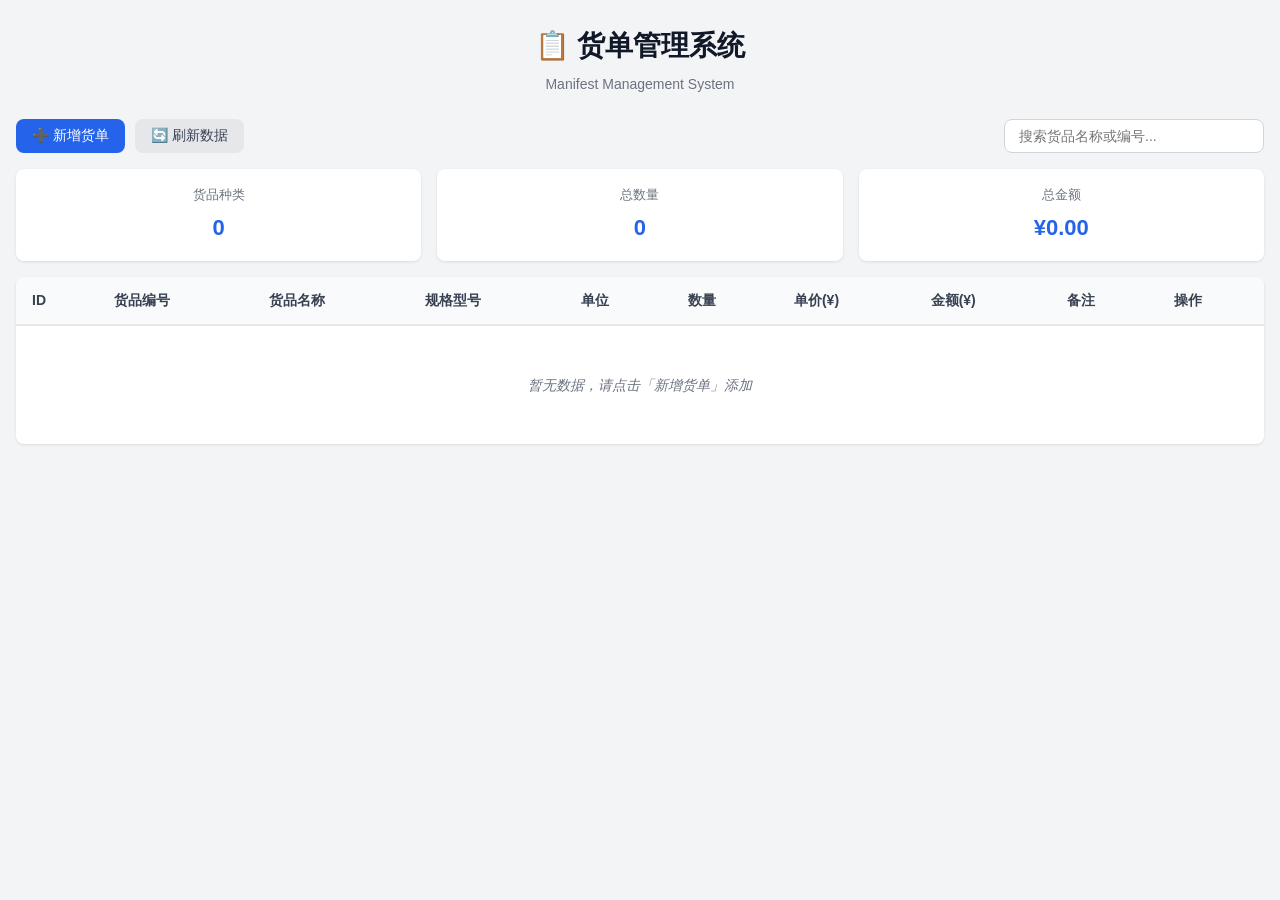
==== src/main/resources/static/index.html @ 2e597fec "feat: 新增产品管理模块（产品名、产品号、子型号、单价分存储）" ====
<!DOCTYPE html>
<html lang="zh-CN">
<head>
    <meta charset="UTF-8">
    <meta name="viewport" content="width=device-width, initial-scale=1.0">
    <title>货单管理系统</title>
    <link rel="stylesheet" href="css/style.css">
</head>
<body>
    <div class="container">
        <!-- 标题区 -->
        <div class="header">
            <h1>📋 货单管理系统</h1>
            <p class="subtitle">Manifest Management System</p>
        </div>

        <!-- 操作区 -->
        <div class="toolbar">
            <button class="btn btn-primary" onclick="openModal('add')">➕ 新增货单</button>
            <button class="btn btn-secondary" onclick="loadData()">🔄 刷新数据</button>
            <div class="search-box">
                <input type="text" id="searchInput" placeholder="搜索货品名称或编号..." oninput="handleSearch()">
            </div>
        </div>

        <!-- 统计区 -->
        <div class="stats">
            <div class="stat-item">
                <span class="stat-label">货品种类</span>
                <span class="stat-value" id="totalCount">0</span>
            </div>
            <div class="stat-item">
                <span class="stat-label">总数量</span>
                <span class="stat-value" id="totalQuantity">0</span>
            </div>
            <div class="stat-item">
                <span class="stat-label">总金额</span>
                <span class="stat-value" id="totalAmount">¥0.00</span>
            </div>
        </div>

        <!-- 表格区 -->
        <div class="table-wrapper">
            <table class="data-table" id="manifestTable">
                <thead>
                    <tr>
                        <th>ID</th>
                        <th>货品编号</th>
                        <th>货品名称</th>
                        <th>规格型号</th>
                        <th>单位</th>
                        <th>数量</th>
                        <th>单价(¥)</th>
                        <th>金额(¥)</th>
                        <th>备注</th>
                        <th>操作</th>
                    </tr>
                </thead>
                <tbody id="tableBody">
                    <tr class="empty-row">
                        <td colspan="10">暂无数据，请点击「新增货单」添加</td>
                    </tr>
                </tbody>
            </table>
        </div>

        <!-- 分页区 -->
        <div class="pagination" id="pagination"></div>
    </div>

    <!-- 弹窗：新增 / 编辑 -->
    <div class="modal-overlay" id="formModal" style="display: none;">
        <div class="modal">
            <div class="modal-header">
                <h3 id="modalTitle">新增货单</h3>
                <button class="modal-close" onclick="closeModal()">×</button>
            </div>
            <form id="manifestForm" onsubmit="submitForm(event)">
                <input type="hidden" id="editId">
                <div class="form-row">
                    <div class="form-group">
                        <label>货品编号 <span class="required">*</span></label>
                        <input type="text" id="goodsNo" required maxlength="50" placeholder="例如：A001">
                    </div>
                    <div class="form-group">
                        <label>货品名称 <span class="required">*</span></label>
                        <input type="text" id="goodsName" required maxlength="200" placeholder="例如：不锈钢螺丝 M8×30">
                    </div>
                </div>
                <div class="form-row">
                    <div class="form-group">
                        <label>规格型号</label>
                        <input type="text" id="specification" maxlength="200" placeholder="例如：M8×30mm">
                    </div>
                    <div class="form-group">
                        <label>单位 <span class="required">*</span></label>
                        <input type="text" id="unit" required maxlength="20" placeholder="例如：个/箱/千克">
                    </div>
                </div>
                <div class="form-row">
                    <div class="form-group">
                        <label>数量 <span class="required">*</span></label>
                        <input type="number" id="quantity" required min="0" placeholder="0">
                    </div>
                    <div class="form-group">
                        <label>单价(¥) <span class="required">*</span></label>
                        <input type="number" id="unitPrice" required min="0" step="0.01" placeholder="0.00">
                    </div>
                </div>
                <div class="form-group full-width">
                    <label>备注</label>
                    <textarea id="remark" maxlength="500" rows="3" placeholder="选填，最多500字"></textarea>
                </div>
                <div class="form-actions">
                    <button type="button" class="btn btn-cancel" onclick="closeModal()">取消</button>
                    <button type="submit" class="btn btn-primary">保存</button>
                </div>
            </form>
        </div>
    </div>

    <!-- 确认删除弹窗 -->
    <div class="modal-overlay" id="confirmModal" style="display: none;">
        <div class="modal modal-sm">
            <div class="modal-header">
                <h3>确认删除</h3>
                <button class="modal-close" onclick="closeConfirm()">×</button>
            </div>
            <div class="modal-body">
                <p>确定要删除这条货单记录吗？此操作不可撤销。</p>
            </div>
            <div class="form-actions">
                <button type="button" class="btn btn-cancel" onclick="closeConfirm()">取消</button>
                <button type="button" class="btn btn-danger" onclick="confirmDelete()">确认删除</button>
            </div>
        </div>
    </div>

    <script src="js/app.js"></script>
</body>
</html>
---- src/main/resources/static/css/style.css ----
/* ============================================
   货单管理系统 — 样式表
   ============================================ */

:root {
    --primary: #2563eb;
    --primary-hover: #1d4ed8;
    --danger: #dc2626;
    --danger-hover: #b91c1c;
    --success: #16a34a;
    --gray-50: #f9fafb;
    --gray-100: #f3f4f6;
    --gray-200: #e5e7eb;
    --gray-300: #d1d5db;
    --gray-500: #6b7280;
    --gray-700: #374151;
    --gray-900: #111827;
    --shadow: 0 1px 3px rgba(0,0,0,0.1);
    --shadow-md: 0 4px 6px -1px rgba(0,0,0,0.1);
    --radius: 8px;
}

* { margin: 0; padding: 0; box-sizing: border-box; }

body {
    font-family: -apple-system, BlinkMacSystemFont, "Segoe UI", Roboto,
                 "Helvetica Neue", Arial, sans-serif;
    background: var(--gray-100);
    color: var(--gray-900);
    line-height: 1.6;
}

.container {
    max-width: 1400px;
    margin: 0 auto;
    padding: 24px 16px;
}

/* ---- 标题 ---- */
.header {
    text-align: center;
    margin-bottom: 24px;
}
.header h1 {
    font-size: 28px;
    font-weight: 700;
    color: var(--gray-900);
}
.subtitle {
    color: var(--gray-500);
    font-size: 14px;
    margin-top: 4px;
}

/* ---- 工具栏 ---- */
.toolbar {
    display: flex;
    gap: 10px;
    align-items: center;
    margin-bottom: 16px;
    flex-wrap: wrap;
}
.search-box {
    margin-left: auto;
}
.search-box input {
    padding: 8px 14px;
    border: 1px solid var(--gray-300);
    border-radius: var(--radius);
    width: 260px;
    font-size: 14px;
    outline: none;
    transition: border-color 0.2s;
}
.search-box input:focus {
    border-color: var(--primary);
}

/* ---- 按钮 ---- */
.btn {
    padding: 8px 16px;
    border: none;
    border-radius: var(--radius);
    font-size: 14px;
    font-weight: 500;
    cursor: pointer;
    transition: background 0.2s, opacity 0.2s;
    white-space: nowrap;
}
.btn-primary {
    background: var(--primary);
    color: #fff;
}
.btn-primary:hover { background: var(--primary-hover); }
.btn-secondary {
    background: var(--gray-200);
    color: var(--gray-700);
}
.btn-secondary:hover { background: var(--gray-300); }
.btn-cancel {
    background: var(--gray-100);
    color: var(--gray-700);
    border: 1px solid var(--gray-300);
}
.btn-cancel:hover { background: var(--gray-200); }
.btn-danger {
    background: var(--danger);
    color: #fff;
}
.btn-danger:hover { background: var(--danger-hover); }
.btn-sm {
    padding: 4px 10px;
    font-size: 12px;
}

/* ---- 统计卡片 ---- */
.stats {
    display: flex;
    gap: 16px;
    margin-bottom: 16px;
}
.stat-item {
    background: #fff;
    border-radius: var(--radius);
    padding: 16px 24px;
    box-shadow: var(--shadow);
    min-width: 160px;
    flex: 1;
    text-align: center;
}
.stat-label {
    display: block;
    color: var(--gray-500);
    font-size: 13px;
    margin-bottom: 4px;
}
.stat-value {
    display: block;
    font-size: 22px;
    font-weight: 700;
    color: var(--primary);
}

/* ---- 表格 ---- */
.table-wrapper {
    background: #fff;
    border-radius: var(--radius);
    box-shadow: var(--shadow);
    overflow: hidden;
    overflow-x: auto;
}
.data-table {
    width: 100%;
    border-collapse: collapse;
    font-size: 14px;
}
.data-table thead {
    background: var(--gray-50);
    border-bottom: 2px solid var(--gray-200);
}
.data-table th {
    padding: 12px 16px;
    text-align: left;
    font-weight: 600;
    color: var(--gray-700);
    white-space: nowrap;
}
.data-table td {
    padding: 10px 16px;
    border-bottom: 1px solid var(--gray-100);
    color: var(--gray-900);
}
.data-table tbody tr:hover {
    background: var(--gray-50);
}
.data-table tbody tr:last-child td {
    border-bottom: none;
}
.empty-row td {
    text-align: center;
    color: var(--gray-500);
    padding: 48px;
    font-style: italic;
}
.amount {
    font-weight: 600;
    color: var(--danger);
}

/* ---- 操作按钮 ---- */
.actions {
    display: flex;
    gap: 6px;
}

/* ---- 弹窗 ---- */
.modal-overlay {
    position: fixed;
    inset: 0;
    background: rgba(0,0,0,0.4);
    display: flex;
    align-items: center;
    justify-content: center;
    z-index: 1000;
}
.modal {
    background: #fff;
    border-radius: var(--radius);
    box-shadow: var(--shadow-md);
    width: 560px;
    max-width: 95vw;
    max-height: 90vh;
    overflow-y: auto;
}
.modal-sm { width: 380px; }
.modal-header {
    display: flex;
    justify-content: space-between;
    align-items: center;
    padding: 16px 20px;
    border-bottom: 1px solid var(--gray-200);
}
.modal-header h3 { font-size: 16px; font-weight: 600; }
.modal-close {
    background: none;
    border: none;
    font-size: 22px;
    cursor: pointer;
    color: var(--gray-500);
    line-height: 1;
}
.modal-close:hover { color: var(--gray-900); }
.modal-body { padding: 20px; }

/* ---- 表单 ---- */
form {
    padding: 20px;
}
.form-row {
    display: flex;
    gap: 16px;
    margin-bottom: 14px;
}
.form-group {
    flex: 1;
    display: flex;
    flex-direction: column;
    gap: 4px;
}
.form-group.full-width { width: 100%; }
.form-group label {
    font-size: 13px;
    font-weight: 500;
    color: var(--gray-700);
}
.required { color: var(--danger); }
.form-group input,
.form-group textarea {
    padding: 8px 12px;
    border: 1px solid var(--gray-300);
    border-radius: var(--radius);
    font-size: 14px;
    outline: none;
    transition: border-color 0.2s;
    font-family: inherit;
}
.form-group input:focus,
.form-group textarea:focus {
    border-color: var(--primary);
}
.form-actions {
    display: flex;
    justify-content: flex-end;
    gap: 10px;
    padding: 16px 20px;
    border-top: 1px solid var(--gray-200);
}

/* ---- 分页 ---- */
.pagination {
    display: flex;
    justify-content: center;
    gap: 6px;
    margin-top: 16px;
    flex-wrap: wrap;
}
.page-btn {
    padding: 6px 12px;
    border: 1px solid var(--gray-300);
    border-radius: var(--radius);
    background: #fff;
    cursor: pointer;
    font-size: 14px;
    transition: all 0.2s;
}
.page-btn:hover { background: var(--gray-100); }
.page-btn.active {
    background: var(--primary);
    color: #fff;
    border-color: var(--primary);
}
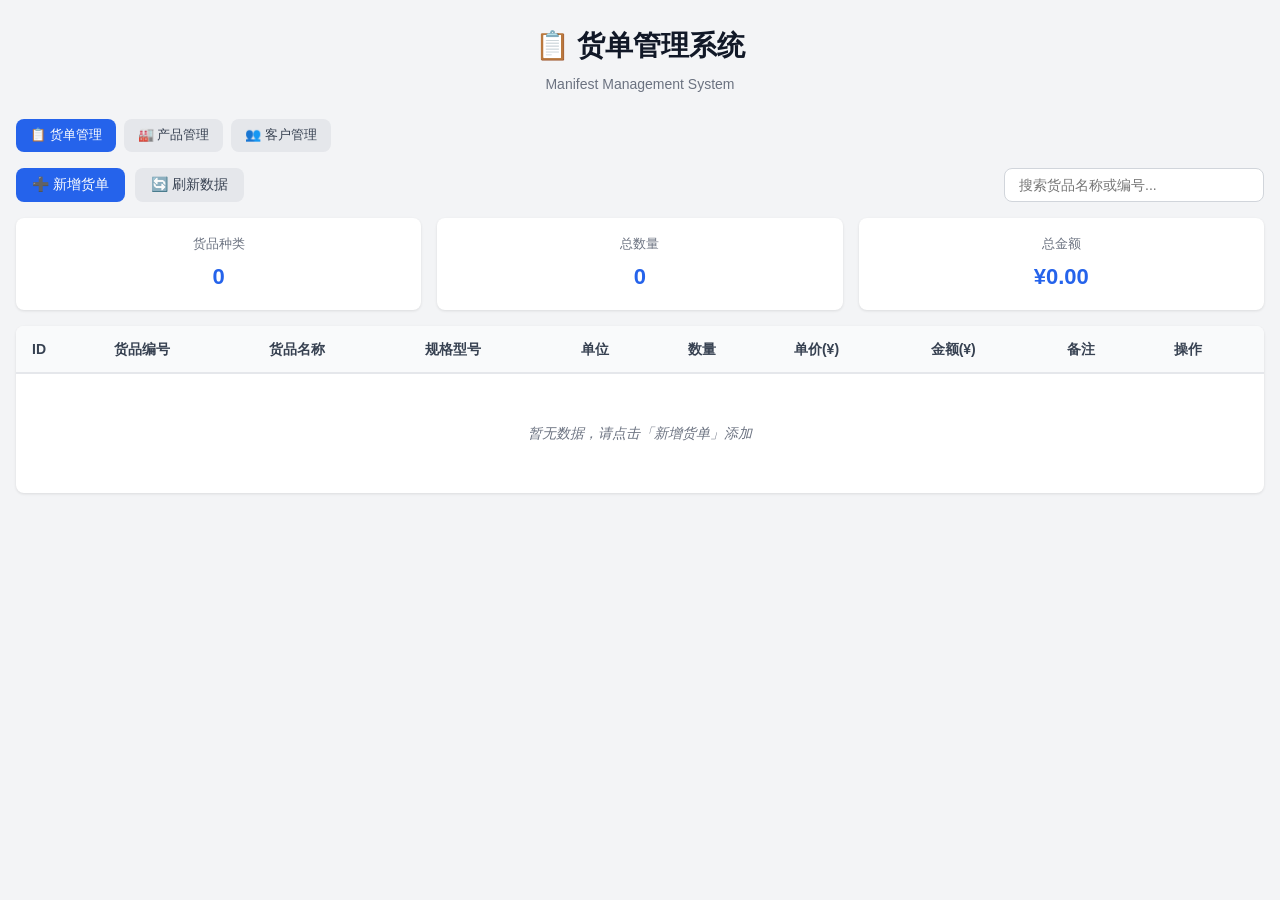
==== commit 350612c0: "feat: 新增客户管理模块（客户名、手机号、地址）并完善三模块导航" ====
--- a/src/main/resources/static/index.html
+++ b/src/main/resources/static/index.html
@@ -5,6 +5,10 @@
     <meta name="viewport" content="width=device-width, initial-scale=1.0">
     <title>货单管理系统</title>
     <link rel="stylesheet" href="css/style.css">
+    <style>
+        .page-nav a { padding: 6px 14px; border-radius: 8px; text-decoration: none; font-size: 13px; transition: background 0.2s; }
+        .page-nav a:hover { background: var(--gray-300); }
+    </style>
 </head>
 <body>
     <div class="container">
@@ -12,6 +16,13 @@
         <div class="header">
             <h1>📋 货单管理系统</h1>
             <p class="subtitle">Manifest Management System</p>
+        </div>
+
+        <!-- 页面导航 -->
+        <div class="page-nav" style="display:flex;gap:8px;margin-bottom:16px;">
+            <a href="index.html" style="padding:6px 14px;border-radius:8px;background:#2563eb;color:#fff;text-decoration:none;font-size:13px;">📋 货单管理</a>
+            <a href="product.html" style="padding:6px 14px;border-radius:8px;background:#e5e7eb;color:#374151;text-decoration:none;font-size:13px;">🏭 产品管理</a>
+            <a href="customer.html" style="padding:6px 14px;border-radius:8px;background:#e5e7eb;color:#374151;text-decoration:none;font-size:13px;">👥 客户管理</a>
         </div>
 
         <!-- 操作区 -->
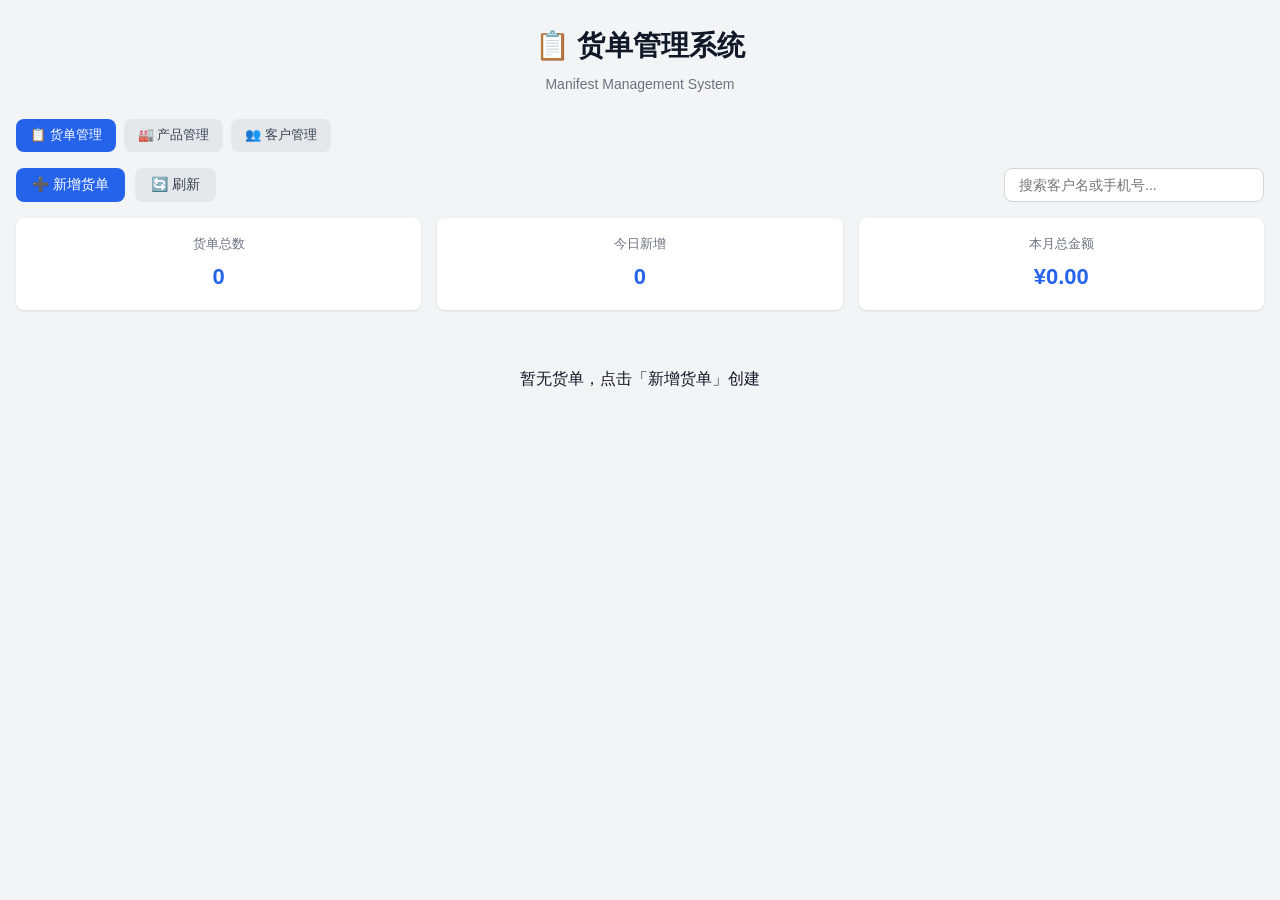
==== commit b5873678: "feat: 货单模块全面重构 — 支持多产品多子型号、预览、冻结快照 - 新数据库设计：manifest(订单头) + manifest_item(明细行) - 新增 ManifestItem 实体，" ====
--- a/src/main/resources/static/index.html
+++ b/src/main/resources/static/index.html
@@ -6,147 +6,362 @@
     <title>货单管理系统</title>
     <link rel="stylesheet" href="css/style.css">
     <style>
-        .page-nav a { padding: 6px 14px; border-radius: 8px; text-decoration: none; font-size: 13px; transition: background 0.2s; }
+        body { background: var(--gray-100); }
+        .page-nav a { padding: 6px 14px; border-radius: 8px; text-decoration: none; font-size: 13px; transition: background 0.2s; display: inline-block; }
         .page-nav a:hover { background: var(--gray-300); }
+        /* ===== 货单卡片列表 ===== */
+        .manifest-grid {
+            display: grid;
+            grid-template-columns: repeat(auto-fill, minmax(300px, 1fr));
+            gap: 16px;
+            margin-top: 16px;
+        }
+        .manifest-card {
+            background: #fff;
+            border-radius: var(--radius);
+            padding: 16px 18px;
+            box-shadow: 0 1px 3px rgba(0,0,0,0.08);
+            cursor: pointer;
+            transition: box-shadow 0.2s, transform 0.15s;
+            position: relative;
+            border: 2px solid transparent;
+        }
+        .manifest-card:hover {
+            box-shadow: 0 4px 16px rgba(0,0,0,0.14);
+            transform: translateY(-2px);
+            border-color: var(--primary);
+        }
+        .card-header {
+            display: flex;
+            justify-content: space-between;
+            align-items: flex-start;
+            margin-bottom: 10px;
+        }
+        .card-customer { font-size: 16px; font-weight: 700; color: var(--gray-800); }
+        .card-phone { font-size: 13px; color: var(--gray-500); margin-top: 2px; }
+        .card-date { font-size: 12px; color: var(--gray-400); }
+        .card-total {
+            font-size: 20px;
+            font-weight: 700;
+            color: var(--primary);
+            text-align: right;
+        }
+        .card-items-count {
+            font-size: 12px;
+            color: var(--gray-400);
+            margin-top: 6px;
+            text-align: right;
+        }
+        .card-actions {
+            display: flex;
+            gap: 6px;
+            margin-top: 12px;
+            justify-content: flex-end;
+        }
+        /* ===== 预览面板 ===== */
+        .preview-overlay {
+            position: fixed;
+            top: 0; left: 0; right: 0; bottom: 0;
+            background: rgba(0,0,0,0.4);
+            z-index: 1000;
+            display: none;
+            align-items: center;
+            justify-content: center;
+            padding: 20px;
+        }
+        .preview-overlay.show { display: flex; }
+        .preview-panel {
+            background: #fff;
+            border-radius: 16px;
+            max-width: 680px;
+            width: 100%;
+            max-height: 85vh;
+            overflow-y: auto;
+            box-shadow: 0 20px 60px rgba(0,0,0,0.25);
+        }
+        .preview-header {
+            padding: 20px 24px 16px;
+            border-bottom: 1px solid var(--gray-200);
+            display: flex;
+            justify-content: space-between;
+            align-items: flex-start;
+        }
+        .preview-header h2 { margin: 0; font-size: 18px; }
+        .preview-header .close-btn {
+            background: none; border: none; font-size: 24px;
+            cursor: pointer; color: var(--gray-400); padding: 0; line-height: 1;
+        }
+        .preview-header .close-btn:hover { color: var(--gray-600); }
+        .preview-body { padding: 16px 24px 24px; }
+        .preview-section { margin-bottom: 16px; }
+        .preview-section-title {
+            font-size: 12px; font-weight: 700; color: var(--gray-400);
+            text-transform: uppercase; letter-spacing: 0.05em;
+            margin-bottom: 8px;
+        }
+        .preview-customer-info {
+            background: var(--gray-50);
+            border-radius: 8px;
+            padding: 12px 14px;
+            font-size: 14px;
+            line-height: 1.8;
+        }
+        .preview-table { width: 100%; border-collapse: collapse; font-size: 13px; }
+        .preview-table th {
+            background: var(--gray-100);
+            padding: 8px 10px;
+            text-align: left;
+            font-weight: 600;
+            color: var(--gray-600);
+            border-bottom: 2px solid var(--gray-200);
+        }
+        .preview-table td {
+            padding: 8px 10px;
+            border-bottom: 1px solid var(--gray-100);
+            color: var(--gray-700);
+        }
+        .preview-total-row td {
+            font-weight: 700;
+            font-size: 15px;
+            color: var(--primary) !important;
+            border-top: 2px solid var(--gray-300);
+            text-align: right;
+        }
+        .preview-notes {
+            background: #fffbeb;
+            border: 1px solid #fde68a;
+            border-radius: 8px;
+            padding: 10px 14px;
+            font-size: 13px;
+            color: #92400e;
+        }
+        /* ===== 货单表单弹窗 ===== */
+        .manifest-form-modal .modal { max-width: 780px; }
+        .form-two-col {
+            display: grid;
+            grid-template-columns: 1fr 1fr;
+            gap: 12px;
+        }
+        .form-full { grid-column: 1 / -1; }
+        /* ===== 明细表格 ===== */
+        .item-table-wrapper {
+            border: 1px solid var(--gray-200);
+            border-radius: var(--radius);
+            overflow: hidden;
+            margin-bottom: 12px;
+        }
+        .item-table { width: 100%; border-collapse: collapse; font-size: 13px; }
+        .item-table th {
+            background: var(--gray-100);
+            padding: 8px 10px;
+            text-align: left;
+            font-weight: 600;
+            color: var(--gray-600);
+            font-size: 12px;
+        }
+        .item-table td { padding: 6px 8px; border-top: 1px solid var(--gray-100); vertical-align: middle; }
+        .item-table select,
+        .item-table input {
+            width: 100%;
+            padding: 6px 8px;
+            border: 1px solid var(--gray-300);
+            border-radius: 6px;
+            font-size: 13px;
+            box-sizing: border-box;
+            background: #fff;
+        }
+        .item-table select:focus,
+        .item-table input:focus {
+            outline: none;
+            border-color: var(--primary);
+            box-shadow: 0 0 0 2px rgba(37,99,235,0.15);
+        }
+        .item-table input[type="number"] { width: 80px; }
+        .item-table .subtotal-cell { font-weight: 600; color: var(--primary); text-align: right; padding-right: 12px; }
+        .item-table .delete-btn {
+            background: #fee2e2; color: #dc2626;
+            border: none; border-radius: 6px;
+            padding: 4px 8px; cursor: pointer; font-size: 12px;
+        }
+        .item-table .delete-btn:hover { background: #fecaca; }
+        .add-item-row {
+            display: flex;
+            gap: 8px;
+            align-items: center;
+            margin-bottom: 12px;
+        }
+        .grand-total-bar {
+            display: flex;
+            justify-content: flex-end;
+            align-items: center;
+            gap: 12px;
+            padding: 10px 14px;
+            background: var(--primary);
+            color: #fff;
+            border-radius: var(--radius);
+            font-size: 16px;
+            font-weight: 700;
+        }
+        .grand-total-bar .yuan { font-size: 24px; }
     </style>
 </head>
 <body>
-    <div class="container">
-        <!-- 标题区 -->
-        <div class="header">
-            <h1>📋 货单管理系统</h1>
-            <p class="subtitle">Manifest Management System</p>
-        </div>
-
-        <!-- 页面导航 -->
-        <div class="page-nav" style="display:flex;gap:8px;margin-bottom:16px;">
-            <a href="index.html" style="padding:6px 14px;border-radius:8px;background:#2563eb;color:#fff;text-decoration:none;font-size:13px;">📋 货单管理</a>
-            <a href="product.html" style="padding:6px 14px;border-radius:8px;background:#e5e7eb;color:#374151;text-decoration:none;font-size:13px;">🏭 产品管理</a>
-            <a href="customer.html" style="padding:6px 14px;border-radius:8px;background:#e5e7eb;color:#374151;text-decoration:none;font-size:13px;">👥 客户管理</a>
-        </div>
-
-        <!-- 操作区 -->
-        <div class="toolbar">
-            <button class="btn btn-primary" onclick="openModal('add')">➕ 新增货单</button>
-            <button class="btn btn-secondary" onclick="loadData()">🔄 刷新数据</button>
-            <div class="search-box">
-                <input type="text" id="searchInput" placeholder="搜索货品名称或编号..." oninput="handleSearch()">
+<div class="container">
+
+    <!-- 标题区 -->
+    <div class="header">
+        <h1>📋 货单管理系统</h1>
+        <p class="subtitle">Manifest Management System</p>
+    </div>
+
+    <!-- 页面导航 -->
+    <div class="page-nav" style="display:flex;gap:8px;margin-bottom:16px;">
+        <a href="index.html" style="padding:6px 14px;border-radius:8px;background:#2563eb;color:#fff;text-decoration:none;font-size:13px;">📋 货单管理</a>
+        <a href="product.html" style="padding:6px 14px;border-radius:8px;background:#e5e7eb;color:#374151;text-decoration:none;font-size:13px;">🏭 产品管理</a>
+        <a href="customer.html" style="padding:6px 14px;border-radius:8px;background:#e5e7eb;color:#374151;text-decoration:none;font-size:13px;">👥 客户管理</a>
+    </div>
+
+    <!-- 操作区 -->
+    <div class="toolbar">
+        <button class="btn btn-primary" onclick="openFormModal()">➕ 新增货单</button>
+        <button class="btn btn-secondary" onclick="loadData()">🔄 刷新</button>
+        <div class="search-box">
+            <input type="text" id="searchInput" placeholder="搜索客户名或手机号..." oninput="handleSearch()">
+        </div>
+    </div>
+
+    <!-- 统计区 -->
+    <div class="stats">
+        <div class="stat-item">
+            <span class="stat-label">货单总数</span>
+            <span class="stat-value" id="totalCount">0</span>
+        </div>
+        <div class="stat-item">
+            <span class="stat-label">今日新增</span>
+            <span class="stat-value" id="todayCount">0</span>
+        </div>
+        <div class="stat-item">
+            <span class="stat-label">本月总金额</span>
+            <span class="stat-value" id="monthTotal">¥0.00</span>
+        </div>
+    </div>
+
+    <!-- 货单卡片列表 -->
+    <div class="manifest-grid" id="manifestGrid">
+        <div style="grid-column:1/-1;text-align:center;color:var(--gray-400);padding:40px 0;">
+            暂无货单，点击「新增货单」创建
+        </div>
+    </div>
+
+</div>
+
+<!-- ============================================================ -->
+<!-- 预览面板 -->
+<!-- ============================================================ -->
+<div class="preview-overlay" id="previewOverlay" onclick="if(event.target===this)closePreview()">
+    <div class="preview-panel" id="previewPanel">
+        <!-- 动态填充 -->
+    </div>
+</div>
+
+<!-- ============================================================ -->
+<!-- 新增 / 编辑 货单弹窗 -->
+<!-- ============================================================ -->
+<div class="modal-overlay manifest-form-modal" id="formModal" style="display:none;">
+    <div class="modal" style="max-width:820px;width:95vw;">
+        <div class="modal-header">
+            <h3 id="formModalTitle">新增货单</h3>
+            <button class="modal-close" onclick="closeFormModal()">×</button>
+        </div>
+        <form id="manifestForm" onsubmit="submitForm(event)">
+            <input type="hidden" id="editId">
+
+            <div style="padding:16px 20px;display:grid;grid-template-columns:1fr 1fr 1fr;gap:12px;">
+
+                <!-- 客户选择 -->
+                <div>
+                    <label class="form-label required">客户</label>
+                    <select id="customerSelect" required onchange="onCustomerChange()">
+                        <option value="">— 请选择客户 —</option>
+                    </select>
+                </div>
+
+                <!-- 货单日期 -->
+                <div>
+                    <label class="form-label">货单日期</label>
+                    <input type="date" id="orderDate">
+                </div>
+
+                <!-- 备注 -->
+                <div>
+                    <label class="form-label">备注</label>
+                    <input type="text" id="notes" maxlength="1000" placeholder="选填">
+                </div>
             </div>
-        </div>
-
-        <!-- 统计区 -->
-        <div class="stats">
-            <div class="stat-item">
-                <span class="stat-label">货品种类</span>
-                <span class="stat-value" id="totalCount">0</span>
+
+            <!-- 客户快照展示 -->
+            <div id="customerSnapshot" style="margin:0 20px 12px;display:none;">
+                <div class="preview-customer-info" id="snapshotContent"></div>
             </div>
-            <div class="stat-item">
-                <span class="stat-label">总数量</span>
-                <span class="stat-value" id="totalQuantity">0</span>
+
+            <!-- 产品明细 -->
+            <div style="padding:0 20px 12px;">
+                <div style="font-size:13px;font-weight:700;color:var(--gray-600);margin-bottom:8px;">📦 产品明细</div>
+
+                <div class="item-table-wrapper">
+                    <table class="item-table" id="itemsTable">
+                        <thead>
+                            <tr>
+                                <th style="width:35%;">产品 / 子型号</th>
+                                <th style="width:12%;">件数</th>
+                                <th style="width:15%;">单价(元)</th>
+                                <th style="width:18%;">小计</th>
+                                <th style="width:8%;">操作</th>
+                                <th style="width:12%;">产品号</th>
+                            </tr>
+                        </thead>
+                        <tbody id="itemsBody">
+                        </tbody>
+                    </table>
+                </div>
+
+                <!-- 添加明细按钮 -->
+                <button type="button" class="btn btn-secondary btn-sm" onclick="addItemRow()" style="margin-bottom:12px;">
+                    ➕ 添加产品明细
+                </button>
+
+                <!-- 总价栏 -->
+                <div class="grand-total-bar">
+                    <span>💰 货单总价</span>
+                    <span>¥ <span id="grandTotalDisplay" class="yuan">0.00</span></span>
+                </div>
             </div>
-            <div class="stat-item">
-                <span class="stat-label">总金额</span>
-                <span class="stat-value" id="totalAmount">¥0.00</span>
+
+            <div class="form-actions" style="padding:12px 20px;border-top:1px solid var(--gray-200);">
+                <button type="button" class="btn btn-cancel" onclick="closeFormModal()">取消</button>
+                <button type="submit" class="btn btn-primary" id="submitBtn">保存货单</button>
             </div>
-        </div>
-
-        <!-- 表格区 -->
-        <div class="table-wrapper">
-            <table class="data-table" id="manifestTable">
-                <thead>
-                    <tr>
-                        <th>ID</th>
-                        <th>货品编号</th>
-                        <th>货品名称</th>
-                        <th>规格型号</th>
-                        <th>单位</th>
-                        <th>数量</th>
-                        <th>单价(¥)</th>
-                        <th>金额(¥)</th>
-                        <th>备注</th>
-                        <th>操作</th>
-                    </tr>
-                </thead>
-                <tbody id="tableBody">
-                    <tr class="empty-row">
-                        <td colspan="10">暂无数据，请点击「新增货单」添加</td>
-                    </tr>
-                </tbody>
-            </table>
-        </div>
-
-        <!-- 分页区 -->
-        <div class="pagination" id="pagination"></div>
-    </div>
-
-    <!-- 弹窗：新增 / 编辑 -->
-    <div class="modal-overlay" id="formModal" style="display: none;">
-        <div class="modal">
-            <div class="modal-header">
-                <h3 id="modalTitle">新增货单</h3>
-                <button class="modal-close" onclick="closeModal()">×</button>
-            </div>
-            <form id="manifestForm" onsubmit="submitForm(event)">
-                <input type="hidden" id="editId">
-                <div class="form-row">
-                    <div class="form-group">
-                        <label>货品编号 <span class="required">*</span></label>
-                        <input type="text" id="goodsNo" required maxlength="50" placeholder="例如：A001">
-                    </div>
-                    <div class="form-group">
-                        <label>货品名称 <span class="required">*</span></label>
-                        <input type="text" id="goodsName" required maxlength="200" placeholder="例如：不锈钢螺丝 M8×30">
-                    </div>
-                </div>
-                <div class="form-row">
-                    <div class="form-group">
-                        <label>规格型号</label>
-                        <input type="text" id="specification" maxlength="200" placeholder="例如：M8×30mm">
-                    </div>
-                    <div class="form-group">
-                        <label>单位 <span class="required">*</span></label>
-                        <input type="text" id="unit" required maxlength="20" placeholder="例如：个/箱/千克">
-                    </div>
-                </div>
-                <div class="form-row">
-                    <div class="form-group">
-                        <label>数量 <span class="required">*</span></label>
-                        <input type="number" id="quantity" required min="0" placeholder="0">
-                    </div>
-                    <div class="form-group">
-                        <label>单价(¥) <span class="required">*</span></label>
-                        <input type="number" id="unitPrice" required min="0" step="0.01" placeholder="0.00">
-                    </div>
-                </div>
-                <div class="form-group full-width">
-                    <label>备注</label>
-                    <textarea id="remark" maxlength="500" rows="3" placeholder="选填，最多500字"></textarea>
-                </div>
-                <div class="form-actions">
-                    <button type="button" class="btn btn-cancel" onclick="closeModal()">取消</button>
-                    <button type="submit" class="btn btn-primary">保存</button>
-                </div>
-            </form>
-        </div>
-    </div>
-
-    <!-- 确认删除弹窗 -->
-    <div class="modal-overlay" id="confirmModal" style="display: none;">
-        <div class="modal modal-sm">
-            <div class="modal-header">
-                <h3>确认删除</h3>
-                <button class="modal-close" onclick="closeConfirm()">×</button>
-            </div>
-            <div class="modal-body">
-                <p>确定要删除这条货单记录吗？此操作不可撤销。</p>
-            </div>
-            <div class="form-actions">
-                <button type="button" class="btn btn-cancel" onclick="closeConfirm()">取消</button>
-                <button type="button" class="btn btn-danger" onclick="confirmDelete()">确认删除</button>
-            </div>
-        </div>
-    </div>
-
-    <script src="js/app.js"></script>
+        </form>
+    </div>
+</div>
+
+<!-- 确认删除弹窗 -->
+<div class="modal-overlay" id="confirmModal" style="display:none;">
+    <div class="modal modal-sm">
+        <div class="modal-header">
+            <h3>确认删除</h3>
+            <button class="modal-close" onclick="closeConfirm()">×</button>
+        </div>
+        <div class="modal-body">
+            <p>确定要删除这条货单吗？此操作不可撤销。</p>
+        </div>
+        <div class="form-actions">
+            <button type="button" class="btn btn-cancel" onclick="closeConfirm()">取消</button>
+            <button type="button" class="btn btn-danger" onclick="confirmDelete()">确认删除</button>
+        </div>
+    </div>
+</div>
+
+<script src="js/manifest_app.js"></script>
 </body>
 </html>
